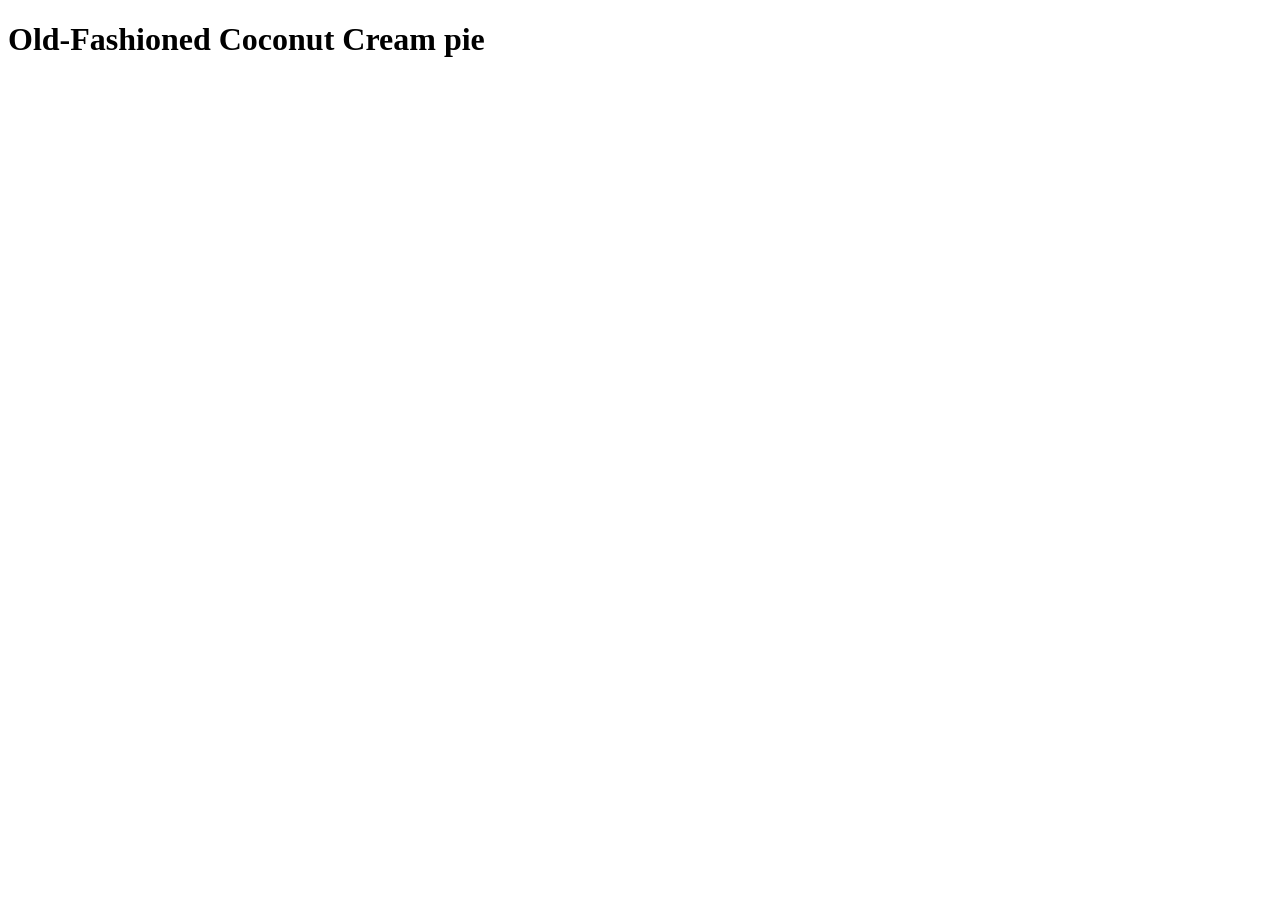
==== recipes/coconutpie.html @ e0819915 "Added HTML5 boilerplate and content to my very first recipe." ====
<!DOCTYPE html>
<html lang="en">
    <head>
        <meta charset="UTF-8">
        <title>Coconut cream pie</title>
    </head>
    <body>
        <h1>Old-Fashioned Coconut Cream pie</h1>
    </body>
</html>
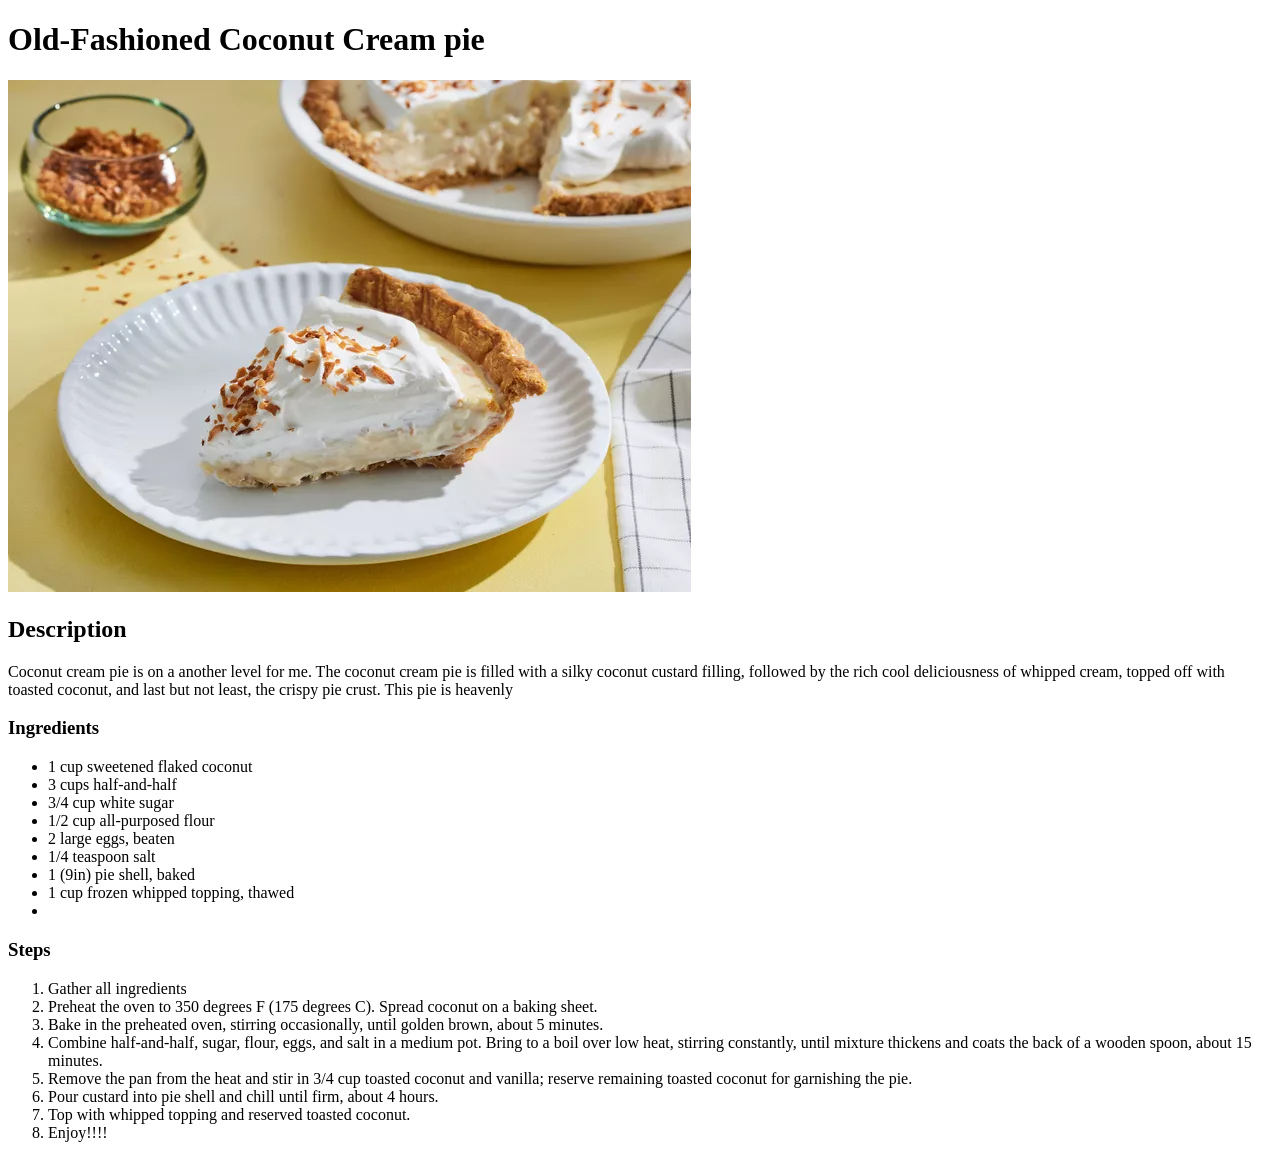
==== commit 208a676e: "- updated index.html to include link to the coconutpie recipe. - added images folder and recipe imag" ====
--- a/recipes/coconutpie.html
+++ b/recipes/coconutpie.html
@@ -6,5 +6,36 @@
     </head>
     <body>
         <h1>Old-Fashioned Coconut Cream pie</h1>
+
+        <img src="../images/coconutpie.jpeg" alt="coconut cream pie">
+
+        <h2>Description</h2>
+
+        <p>Coconut cream pie is on a another level for me. The coconut cream pie is filled with a silky coconut custard filling, followed by the rich cool deliciousness of whipped cream, topped off with toasted coconut, and last but not least, the crispy pie crust. This pie is heavenly</p>
+
+        <h3>Ingredients</h3>
+        <ul>
+            <li>1 cup sweetened flaked coconut</li>
+            <li>3 cups half-and-half</li>
+            <li>3/4 cup white sugar</li>
+            <li>1/2 cup all-purposed flour</li>
+            <li>2 large eggs, beaten</li>
+            <li>1/4 teaspoon salt</li>
+            <li>1 (9in) pie shell, baked</li>
+            <li>1 cup frozen whipped topping, thawed<li>
+        </ul>
+        
+        <h3>Steps</h3>
+        <ol>
+            <li>Gather all ingredients</li>
+            <li>Preheat the oven to 350 degrees F (175 degrees C). Spread coconut on a baking sheet.</li>
+            <li>Bake in the preheated oven, stirring occasionally, until golden brown, about 5 minutes.</li>
+            <li>Combine half-and-half, sugar, flour, eggs, and salt in a medium pot. Bring to a boil over low heat, stirring constantly, until mixture thickens and coats the back of a wooden spoon, about 15 minutes.</li>
+            <li>Remove the pan from the heat and stir in 3/4 cup toasted coconut and vanilla; reserve remaining toasted coconut for garnishing the pie.</li>
+            <li>Pour custard into pie shell and chill until firm, about 4 hours.</li>
+            <li>Top with whipped topping and reserved toasted coconut.</li>
+            <li>Enjoy!!!!</li>
+        </ol>
+
     </body>
 </html>
